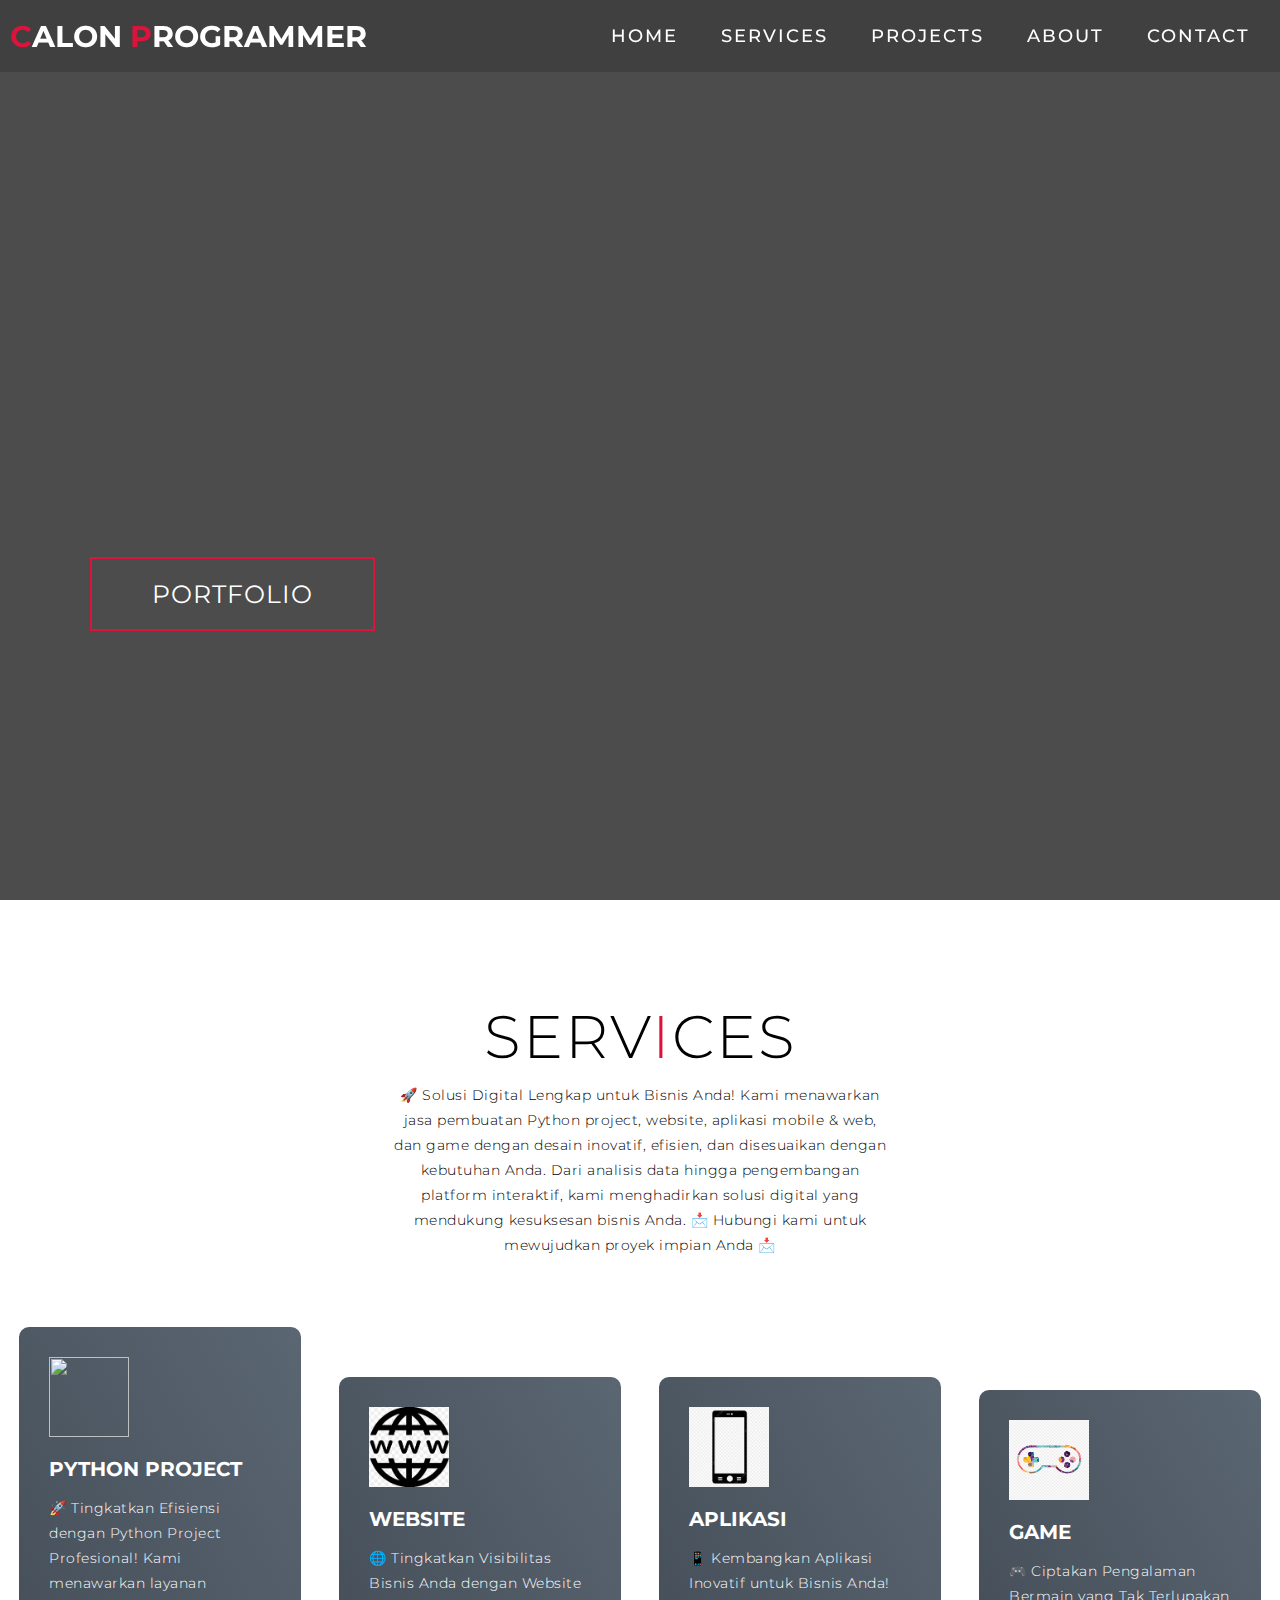
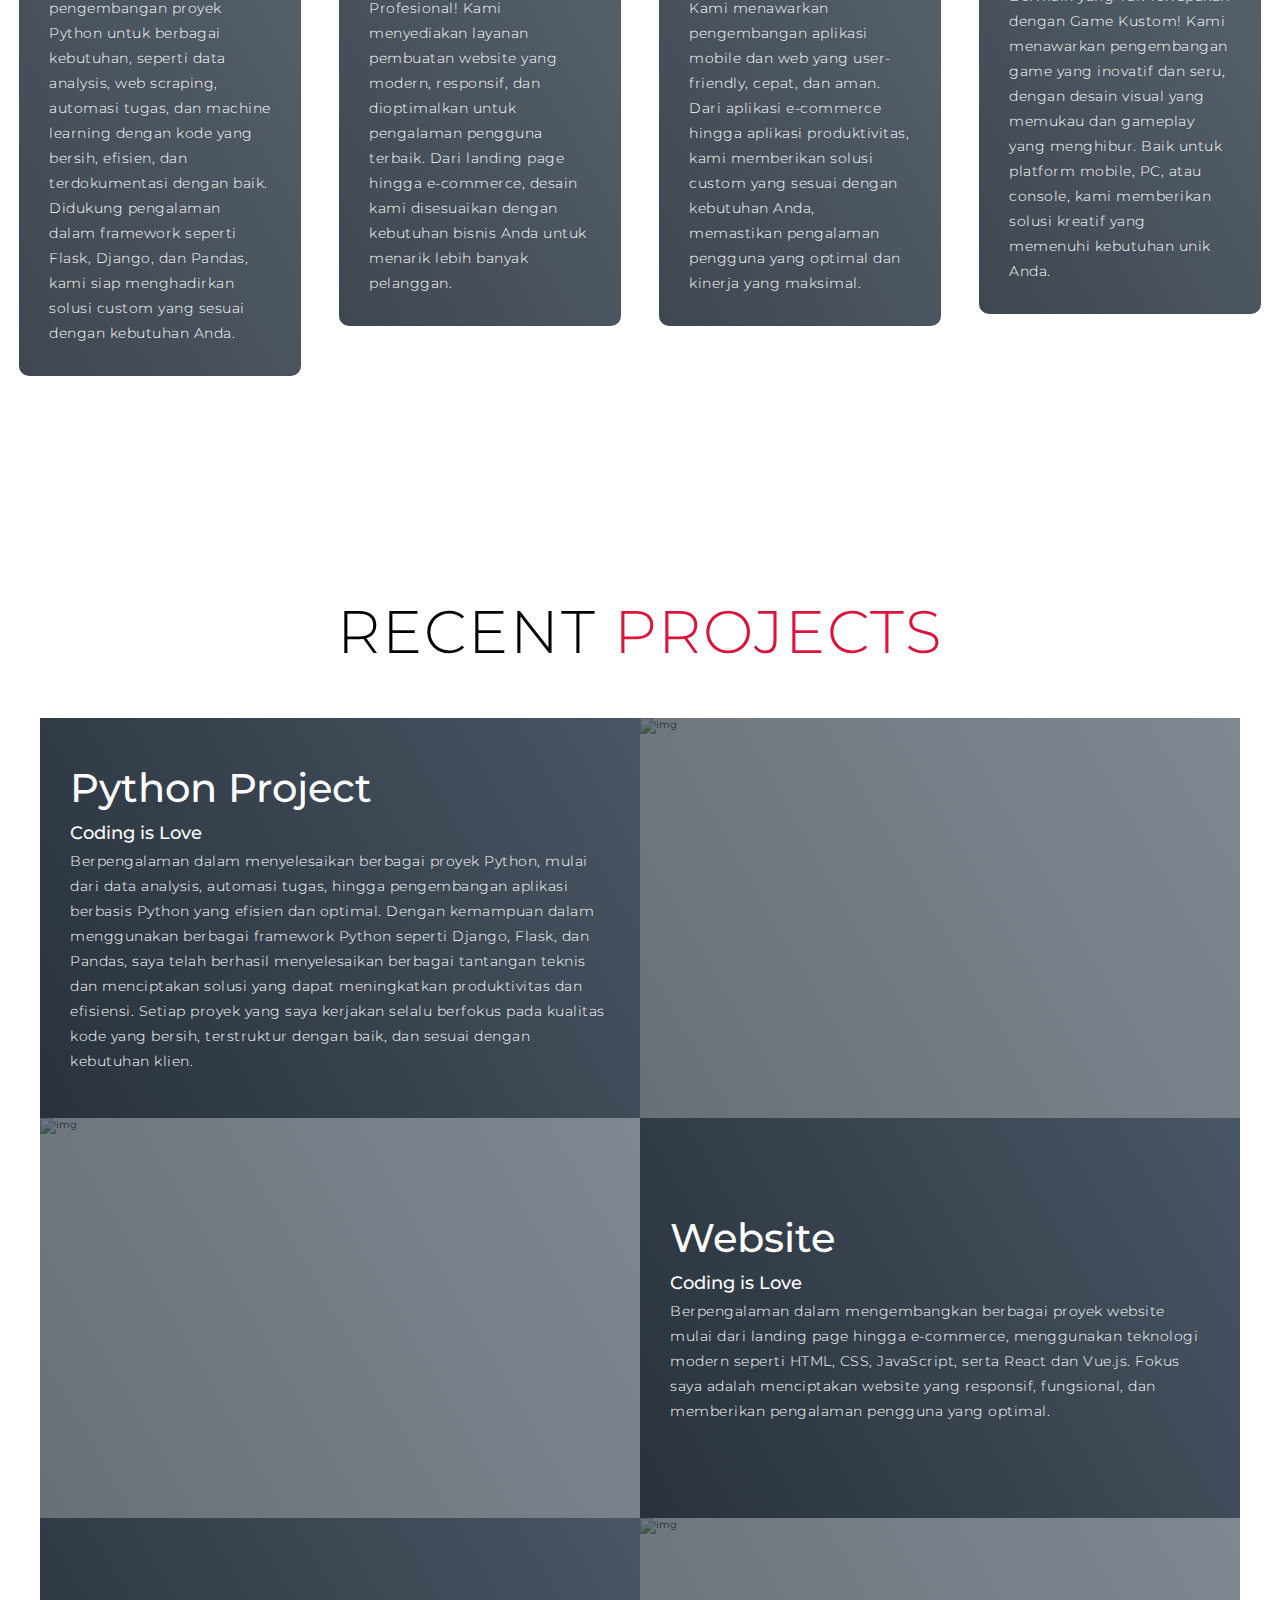
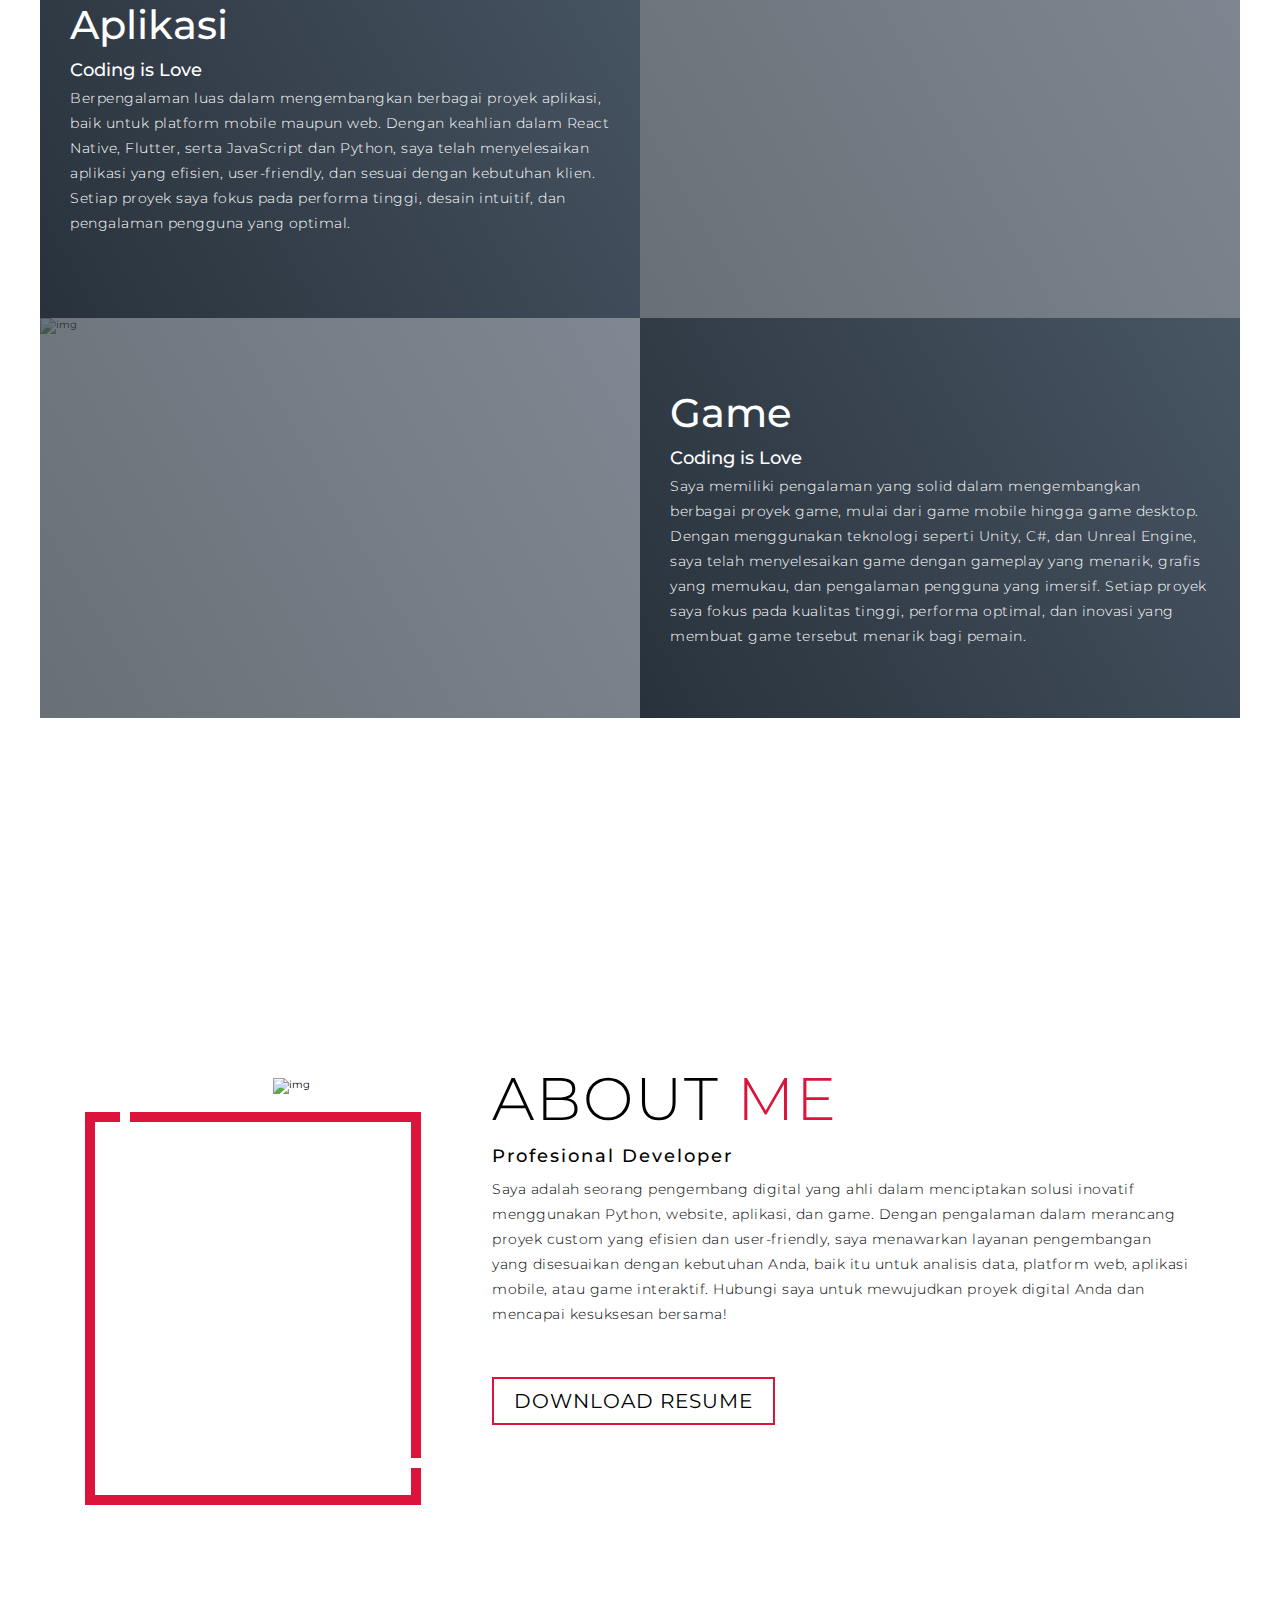
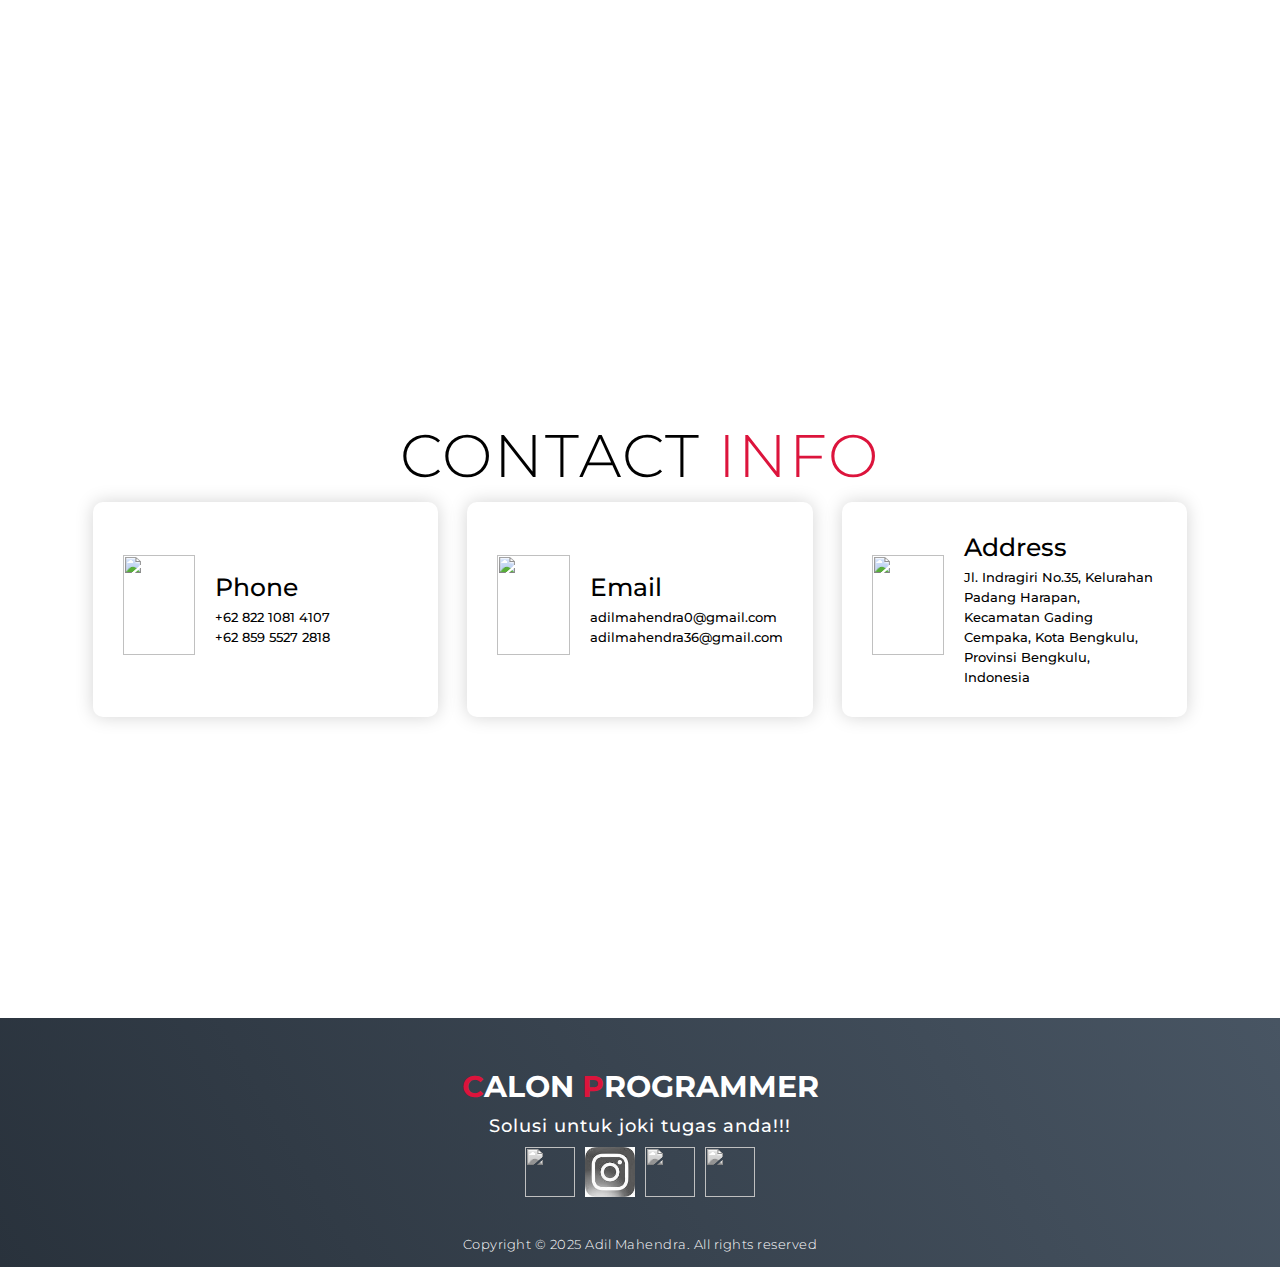
==== index.html @ a86d70c8 "Add files via upload" ====
<!DOCTYPE html>
<html lang="en">

<head>
  <meta charset="UTF-8">
  <meta name="viewport" content="width=device-width, initial-scale=1.0">
  <link rel="stylesheet" href="style.css">
  <title>Portfolio | Adil Mahendra</title>
</head>

<body>
  <!-- Header -->
  <section id="header">
    <div class="header container">
      <div class="nav-bar">
        <div class="brand">
          <a href="#hero">
            <h1><span>C</span>alon <span>P</span>rogrammer</h1>
          </a>
        </div>
        <div class="nav-list">
          <div class="hamburger">
            <div class="bar"></div>
          </div>
          <ul>
            <li><a href="#hero" data-after="Home">Home</a></li>
            <li><a href="#services" data-after="Service">Services</a></li>
            <li><a href="#projects" data-after="Projects">Projects</a></li>
            <li><a href="#about" data-after="About">About</a></li>
            <li><a href="#contact" data-after="Contact">Contact</a></li>
          </ul>
        </div>
      </div>
    </div>
  </section>
  <!-- End Header -->


  <!-- Hero Section  -->
  <section id="hero">
    <div class="hero container">
      <div>
        <h1>Hello, <span></span></h1>
        <h1>My Name is <span></span></h1>
        <h1>Adil Mahendra <span></span></h1>
        <a href="#projects" type="button" class="cta">Portfolio</a>
      </div>
    </div>
  </section>
  <!-- End Hero Section  -->

  <!-- Service Section -->
  <section id="services">
    <div class="services container">
      <div class="service-top">
        <h1 class="section-title">Serv<span>i</span>ces</h1>
        <p>🚀 Solusi Digital Lengkap untuk Bisnis Anda! 
          Kami menawarkan jasa pembuatan Python project, website, aplikasi mobile & web, dan game dengan desain inovatif, efisien, dan disesuaikan dengan kebutuhan Anda. 
          Dari analisis data hingga pengembangan platform interaktif, kami menghadirkan solusi digital yang mendukung kesuksesan bisnis Anda. 
          📩 Hubungi kami untuk mewujudkan proyek impian Anda 📩</p>
      </div>
      <div class="service-bottom">
        <div class="service-item">
          <div class="icon"><img src="https://upload.wikimedia.org/wikipedia/commons/thumb/c/c3/Python-logo-notext.svg/121px-Python-logo-notext.svg.png" /></div>
          <h2>Python Project</h2>
          <p>🚀 Tingkatkan Efisiensi dengan Python Project Profesional! 
            Kami menawarkan layanan pengembangan proyek Python untuk berbagai kebutuhan, 
            seperti data analysis, web scraping, automasi tugas, dan machine learning dengan kode yang bersih, efisien, dan terdokumentasi dengan baik.
            Didukung pengalaman dalam framework seperti Flask, Django, dan Pandas, 
            kami siap menghadirkan solusi custom yang sesuai dengan kebutuhan Anda.</p>
        </div>
        <div class="service-item">
          <div class="icon"><img src="[data-uri]" /></div>
          <h2>Website</h2>
          <p>🌐 Tingkatkan Visibilitas Bisnis Anda dengan Website Profesional! 
            Kami menyediakan layanan pembuatan website yang modern, responsif, dan dioptimalkan untuk pengalaman pengguna terbaik. 
            Dari landing page hingga e-commerce, 
            desain kami disesuaikan dengan kebutuhan bisnis Anda untuk menarik lebih banyak pelanggan.</p>
        </div>
        <div class="service-item">
          <div class="icon"><img src="[data-uri]" /></div>
          <h2>Aplikasi</h2>
          <p>📱 Kembangkan Aplikasi Inovatif untuk Bisnis Anda! Kami menawarkan pengembangan aplikasi mobile dan web yang user-friendly, cepat, dan aman. 
            Dari aplikasi e-commerce hingga aplikasi produktivitas, kami memberikan solusi custom yang sesuai dengan kebutuhan Anda, 
            memastikan pengalaman pengguna yang optimal dan kinerja yang maksimal.</p>
        </div>
        <div class="service-item">
          <div class="icon"><img src="[data-uri]" /></div>
          <h2>Game</h2>
          <p>🎮 Ciptakan Pengalaman Bermain yang Tak Terlupakan dengan Game Kustom! 
            Kami menawarkan pengembangan game yang inovatif dan seru, dengan desain visual yang memukau dan gameplay yang menghibur. 
            Baik untuk platform mobile, PC, atau console, kami memberikan solusi kreatif yang memenuhi kebutuhan unik Anda.</p>
        </div>
      </div>
    </div>
  </section>
  <!-- End Service Section -->

  <!-- Projects Section -->
  <section id="projects">
    <div class="projects container">
      <div class="projects-header">
        <h1 class="section-title">Recent <span>Projects</span></h1>
      </div>
      <div class="all-projects">
        <div class="project-item">
          <div class="project-info">
            <h1>Python Project</h1>
            <h2>Coding is Love</h2>
            <p>Berpengalaman dalam menyelesaikan berbagai proyek Python, mulai dari data analysis, automasi tugas, hingga pengembangan aplikasi berbasis Python yang efisien dan optimal. 
              Dengan kemampuan dalam menggunakan berbagai framework Python seperti Django, Flask, dan Pandas, 
              saya telah berhasil menyelesaikan berbagai tantangan teknis dan menciptakan solusi yang dapat meningkatkan produktivitas dan efisiensi. 
              Setiap proyek yang saya kerjakan selalu berfokus pada kualitas kode yang bersih, terstruktur dengan baik, dan sesuai dengan kebutuhan klien.</p>
          </div>
          <div class="project-img">
            <img src="./img/pyproject.png" alt="img">
          </div>
        </div>
        <div class="project-item">
          <div class="project-info">
            <h1>Website</h1>
            <h2>Coding is Love</h2>
            <p>Berpengalaman dalam mengembangkan berbagai proyek website mulai dari landing page hingga e-commerce, menggunakan teknologi modern seperti HTML, CSS, JavaScript, serta React dan Vue.js. 
              Fokus saya adalah menciptakan website yang responsif, fungsional, dan memberikan pengalaman pengguna yang optimal.</p>
          </div>
          <div class="project-img">
            <img src="./img/wbproject.jpeg" alt="img">
          </div>
        </div>
        <div class="project-item">
          <div class="project-info">
            <h1>Aplikasi</h1>
            <h2>Coding is Love</h2>
            <p>Berpengalaman luas dalam mengembangkan berbagai proyek aplikasi, baik untuk platform mobile maupun web. 
              Dengan keahlian dalam React Native, Flutter, serta JavaScript dan Python, saya telah menyelesaikan aplikasi yang efisien, user-friendly, dan sesuai dengan kebutuhan klien. 
              Setiap proyek saya fokus pada performa tinggi, desain intuitif, dan pengalaman pengguna yang optimal.</p>
          </div>
          <div class="project-img">
            <img src="./img/approject.jpeg" alt="img">
          </div>
        </div>
        <div class="project-item">
          <div class="project-info">
            <h1>Game</h1>
            <h2>Coding is Love</h2>
            <p>Saya memiliki pengalaman yang solid dalam mengembangkan berbagai proyek game, mulai dari game mobile hingga game desktop. 
              Dengan menggunakan teknologi seperti Unity, C#, dan Unreal Engine, saya telah menyelesaikan game dengan gameplay yang menarik, grafis yang memukau, dan pengalaman pengguna yang imersif. 
              Setiap proyek saya fokus pada kualitas tinggi, performa optimal, dan inovasi yang membuat game tersebut menarik bagi pemain.</p>
          </div>
          <div class="project-img">
            <img src="./img/gmproject.jpeg" alt="img">
          </div>
        </div>
      </div>
    </div>
  </section>
  <!-- End Projects Section -->

  <!-- About Section -->
  <section id="about">
    <div class="about container">
      <div class="col-left">
        <div class="about-img">
          <img src="./img/img-3.jpeg" alt="img">
        </div>
      </div>
      <div class="col-right">
        <h1 class="section-title">About <span>me</span></h1>
        <h2>Profesional Developer</h2>
        <p>Saya adalah seorang pengembang digital yang ahli dalam menciptakan solusi inovatif menggunakan Python, website, aplikasi, dan game. 
          Dengan pengalaman dalam merancang proyek custom yang efisien dan user-friendly, 
          saya menawarkan layanan pengembangan yang disesuaikan dengan kebutuhan Anda, baik itu untuk analisis data, platform web, aplikasi mobile, atau game interaktif. 
          Hubungi saya untuk mewujudkan proyek digital Anda dan mencapai kesuksesan bersama!</p>
        <a href="#" class="cta">Download Resume</a>
      </div>
    </div>
  </section>
  <!-- End About Section -->

  <!-- Contact Section -->
  <section id="contact">
    <div class="contact container">
      <div>
        <h1 class="section-title">Contact <span>info</span></h1>
      </div>
      <div class="contact-items">
        <div class="contact-item">
          <div class="icon"><img src="https://img.icons8.com/bubbles/100/000000/phone.png" /></div>
          <div class="contact-info">
            <h1>Phone</h1>
            <h2>+62 822 1081 4107</h2>
            <h2>+62 859 5527 2818</h2>
          </div>
        </div>
        <div class="contact-item">
          <div class="icon"><img src="https://img.icons8.com/bubbles/100/000000/new-post.png" /></div>
          <div class="contact-info">
            <h1>Email</h1>
            <h2>adilmahendra0@gmail.com</h2>
            <h2>adilmahendra36@gmail.com</h2>
          </div>
        </div>
        <div class="contact-item">
          <div class="icon"><img src="https://img.icons8.com/bubbles/100/000000/map-marker.png" /></div>
          <div class="contact-info">
            <h1>Address</h1>
            <h2>Jl. Indragiri No.35, Kelurahan Padang Harapan, Kecamatan Gading Cempaka, Kota Bengkulu, Provinsi Bengkulu, Indonesia</h2>
          </div>
        </div>
      </div>
    </div>
  </section>
  <!-- End Contact Section -->

  <!-- Footer -->
  <section id="footer">
    <div class="footer container">
      <div class="brand">
        <h1><span>C</span>alon <span>P</span>rogrammer</h1>
      </div>
      <h2>Solusi untuk joki tugas anda!!!</h2>
      <div class="social-icon">
        <div class="social-item">
          <a href="#"><img src="https://upload.wikimedia.org/wikipedia/commons/thumb/5/51/Facebook_f_logo_%282019%29.svg/600px-Facebook_f_logo_%282019%29.svg.png" /></a>
        </div>
        <div class="social-item">
          <a href="#"><img src="[data-uri]" /></a>
        </div>
        <div class="social-item">
          <a href="#"><img src="https://upload.wikimedia.org/wikipedia/commons/9/95/Twitter_new_X_logo.png" /></a>
        </div>
        <div class="social-item">
          <a href="#"><img src="https://upload.wikimedia.org/wikipedia/commons/thumb/7/7e/Gmail_icon_%282020%29.svg/512px-Gmail_icon_%282020%29.svg.png" /></a>
        </div>
      </div>
      <p>Copyright © 2025 Adil Mahendra. All rights reserved</p>
    </div>
  </section>
  <!-- End Footer -->
  <script src="./app.js"></script>
</body>

</html>
---- style.css ----
@import 'https://fonts.googleapis.com/css?family=Montserrat:300, 400, 700&display=swap';
* {
	padding: 0;
	margin: 0;
	box-sizing: border-box;
}
html {
	font-size: 10px;
	font-family: 'Montserrat', sans-serif;
	scroll-behavior: smooth;
}
a {
	text-decoration: none;
}
.container {
	min-height: 100vh;
	width: 100%;
	display: flex;
	align-items: center;
	justify-content: center;
}
img {
	height: 100%;
	width: 100%;
	object-fit: cover;
}
p {
	color: black;
	font-size: 1.4rem;
	margin-top: 5px;
	line-height: 2.5rem;
	font-weight: 300;
	letter-spacing: 0.05rem;
}
.section-title {
	font-size: 4rem;
	font-weight: 300;
	color: black;
	margin-bottom: 10px;
	text-transform: uppercase;
	letter-spacing: 0.2rem;
	text-align: center;
}
.section-title span {
	color: crimson;
}

.cta {
	display: inline-block;
	padding: 10px 30px;
	color: white;
	background-color: transparent;
	border: 2px solid crimson;
	font-size: 2rem;
	text-transform: uppercase;
	letter-spacing: 0.1rem;
	margin-top: 30px;
	transition: 0.3s ease;
	transition-property: background-color, color;
}
.cta:hover {
	color: white;
	background-color: crimson;
}
.brand h1 {
	font-size: 3rem;
	text-transform: uppercase;
	color: white;
}
.brand h1 span {
	color: crimson;
}

/* Header section */
#header {
	position: fixed;
	z-index: 1000;
	left: 0;
	top: 0;
	width: 100vw;
	height: auto;
}
#header .header {
	min-height: 8vh;
	background-color: rgba(31, 30, 30, 0.24);
	transition: 0.3s ease background-color;
}
#header .nav-bar {
	display: flex;
	align-items: center;
	justify-content: space-between;
	width: 100%;
	height: 100%;
	max-width: 1300px;
	padding: 0 10px;
}
#header .nav-list ul {
	list-style: none;
	position: absolute;
	background-color: rgb(31, 30, 30);
	width: 100vw;
	height: 100vh;
	left: 100%;
	top: 0;
	display: flex;
	flex-direction: column;
	justify-content: center;
	align-items: center;
	z-index: 1;
	overflow-x: hidden;
	transition: 0.5s ease left;
}
#header .nav-list ul.active {
	left: 0%;
}
#header .nav-list ul a {
	font-size: 2.5rem;
	font-weight: 500;
	letter-spacing: 0.2rem;
	text-decoration: none;
	color: white;
	text-transform: uppercase;
	padding: 20px;
	display: block;
}
#header .nav-list ul a::after {
	content: attr(data-after);
	position: absolute;
	top: 50%;
	left: 50%;
	transform: translate(-50%, -50%) scale(0);
	color: rgba(240, 248, 255, 0.021);
	font-size: 13rem;
	letter-spacing: 50px;
	z-index: -1;
	transition: 0.3s ease letter-spacing;
}
#header .nav-list ul li:hover a::after {
	transform: translate(-50%, -50%) scale(1);
	letter-spacing: initial;
}
#header .nav-list ul li:hover a {
	color: crimson;
}
#header .hamburger {
	height: 60px;
	width: 60px;
	display: inline-block;
	border: 3px solid white;
	border-radius: 50%;
	position: relative;
	display: flex;
	align-items: center;
	justify-content: center;
	z-index: 100;
	cursor: pointer;
	transform: scale(0.8);
	margin-right: 20px;
}
#header .hamburger:after {
	position: absolute;
	content: '';
	height: 100%;
	width: 100%;
	border-radius: 50%;
	border: 3px solid white;
	animation: hamburger_puls 1s ease infinite;
}
#header .hamburger .bar {
	height: 2px;
	width: 30px;
	position: relative;
	background-color: white;
	z-index: -1;
}
#header .hamburger .bar::after,
#header .hamburger .bar::before {
	content: '';
	position: absolute;
	height: 100%;
	width: 100%;
	left: 0;
	background-color: white;
	transition: 0.3s ease;
	transition-property: top, bottom;
}
#header .hamburger .bar::after {
	top: 8px;
}
#header .hamburger .bar::before {
	bottom: 8px;
}
#header .hamburger.active .bar::before {
	bottom: 0;
}
#header .hamburger.active .bar::after {
	top: 0;
}
/* End Header section */

/* Hero Section */
#hero {
	background-image: url(./img/hero-bg1.jpeg);
	background-size: cover;
	background-position: top center;
	position: relative;
	z-index: 1;
}
#hero::after {
	content: '';
	position: absolute;
	left: 0;
	top: 0;
	height: 100%;
	width: 100%;
	background-color: black;
	opacity: 0.7;
	z-index: -1;
}
#hero .hero {
	max-width: 1200px;
	margin: 0 auto;
	padding: 0 50px;
	justify-content: flex-start;
}
#hero h1 {
	display: block;
	width: fit-content;
	font-size: 4rem;
	position: relative;
	color: transparent;
	animation: text_reveal 0.5s ease forwards;
	animation-delay: 1s;
}
#hero h1:nth-child(1) {
	animation-delay: 1s;
}
#hero h1:nth-child(2) {
	animation-delay: 2s;
}
#hero h1:nth-child(3) {
	animation: text_reveal_name 0.5s ease forwards;
	animation-delay: 3s;
}
#hero h1 span {
	position: absolute;
	top: 0;
	left: 0;
	height: 100%;
	width: 0;
	background-color: crimson;
	animation: text_reveal_box 1s ease;
	animation-delay: 0.5s;
}
#hero h1:nth-child(1) span {
	animation-delay: 0.5s;
}
#hero h1:nth-child(2) span {
	animation-delay: 1.5s;
}
#hero h1:nth-child(3) span {
	animation-delay: 2.5s;
}

/* End Hero Section */

/* Services Section */
#services .services {
	flex-direction: column;
	text-align: center;
	max-width: 1500px;
	margin: 0 auto;
	padding: 100px 0;
}
#services .service-top {
	max-width: 500px;
	margin: 0 auto;
}
#services .service-bottom {
	display: flex;
	align-items: center;
	justify-content: center;
	flex-wrap: wrap;
	margin-top: 50px;
}
#services .service-item {
	flex-basis: 80%;
	display: flex;
	align-items: flex-start;
	justify-content: center;
	flex-direction: column;
	padding: 30px;
	border-radius: 10px;
	background-image: url(./img/img-1.png);
	background-size: cover;
	margin: 10px 5%;
	position: relative;
	z-index: 1;
	overflow: hidden;
}
#services .service-item::after {
	content: '';
	position: absolute;
	left: 0;
	top: 0;
	height: 100%;
	width: 100%;
	background-image: linear-gradient(60deg, #29323c 0%, #485563 100%);
	opacity: 0.9;
	z-index: -1;
}
#services .service-bottom .icon {
	height: 80px;
	width: 80px;
	margin-bottom: 20px;
}
#services .service-item h2 {
	font-size: 2rem;
	color: white;
	margin-bottom: 10px;
	text-transform: uppercase;
}
#services .service-item p {
	color: white;
	text-align: left;
}
/* End Services Section */

/* Projects section */
#projects .projects {
	flex-direction: column;
	max-width: 1200px;
	margin: 0 auto;
	padding: 100px 0;
}
#projects .projects-header h1 {
	margin-bottom: 50px;
}
#projects .all-projects {
	display: flex;
	align-items: center;
	justify-content: center;
	flex-direction: column;
}
#projects .project-item {
	display: flex;
	align-items: center;
	justify-content: center;
	flex-direction: column;
	width: 80%;
	margin: 20px auto;
	overflow: hidden;
	border-radius: 10px;
}
#projects .project-info {
	padding: 30px;
	flex-basis: 50%;
	height: 100%;
	display: flex;
	align-items: flex-start;
	justify-content: center;
	flex-direction: column;
	background-image: linear-gradient(60deg, #29323c 0%, #485563 100%);
	color: white;
}
#projects .project-info h1 {
	font-size: 4rem;
	font-weight: 500;
}
#projects .project-info h2 {
	font-size: 1.8rem;
	font-weight: 500;
	margin-top: 10px;
}
#projects .project-info p {
	color: white;
}
#projects .project-img {
	flex-basis: 50%;
	height: 300px;
	overflow: hidden;
	position: relative;
}
#projects .project-img:after {
	content: '';
	position: absolute;
	left: 0;
	top: 0;
	height: 100%;
	width: 100%;
	background-image: linear-gradient(60deg, #29323c 0%, #485563 100%);
	opacity: 0.7;
}
#projects .project-img img {
	transition: 0.3s ease transform;
}
#projects .project-item:hover .project-img img {
	transform: scale(1.1);
}
/* End Projects section */

/* About Section */
#about .about {
	flex-direction: column-reverse;
	text-align: center;
	max-width: 1200px;
	margin: 0 auto;
	padding: 100px 20px;
}
#about .col-left {
	width: 250px;
	height: 360px;
}
#about .col-right {
	width: 100%;
}
#about .col-right h2 {
	font-size: 1.8rem;
	font-weight: 500;
	letter-spacing: 0.2rem;
	margin-bottom: 10px;
}
#about .col-right p {
	margin-bottom: 20px;
}
#about .col-right .cta {
	color: black;
	margin-bottom: 50px;
	padding: 10px 20px;
	font-size: 2rem;
}
#about .col-left .about-img {
	height: 100%;
	width: 100%;
	position: relative;
	border: 10px solid white;
}
#about .col-left .about-img::after {
	content: '';
	position: absolute;
	left: -33px;
	top: 19px;
	height: 98%;
	width: 98%;
	border: 7px solid crimson;
	z-index: -1;
}
/* End About Section */

/* contact Section */
#contact .contact {
	flex-direction: column;
	max-width: 1200px;
	margin: 0 auto;
	width: 90%;
}
#contact .contact-items {
	/* max-width: 400px; */
	width: 100%;
}
#contact .contact-item {
	width: 80%;
	padding: 20px;
	text-align: center;
	border-radius: 10px;
	padding: 30px;
	margin: 30px;
	display: flex;
	justify-content: center;
	align-items: center;
	flex-direction: column;
	box-shadow: 0px 0px 18px 0 #0000002c;
	transition: 0.3s ease box-shadow;
}
#contact .contact-item:hover {
	box-shadow: 0px 0px 5px 0 #0000002c;
}
#contact .icon {
	width: 70px;
	margin: 0 auto;
	margin-bottom: 10px;
}
#contact .contact-info h1 {
	font-size: 2.5rem;
	font-weight: 500;
	margin-bottom: 5px;
}
#contact .contact-info h2 {
	font-size: 1.3rem;
	line-height: 2rem;
	font-weight: 500;
}
/*End contact Section */

/* Footer */
#footer {
	background-image: linear-gradient(60deg, #29323c 0%, #485563 100%);
}
#footer .footer {
	min-height: 200px;
	flex-direction: column;
	padding-top: 50px;
	padding-bottom: 10px;
}
#footer h2 {
	color: white;
	font-weight: 500;
	font-size: 1.8rem;
	letter-spacing: 0.1rem;
	margin-top: 10px;
	margin-bottom: 10px;
}
#footer .social-icon {
	display: flex;
	margin-bottom: 30px;
}
#footer .social-item {
	height: 50px;
	width: 50px;
	margin: 0 5px;
}
#footer .social-item img {
	filter: grayscale(1);
	transition: 0.3s ease filter;
}
#footer .social-item:hover img {
	filter: grayscale(0);
}
#footer p {
	color: white;
	font-size: 1.3rem;
}
/* End Footer */

/* Keyframes */
@keyframes hamburger_puls {
	0% {
		opacity: 1;
		transform: scale(1);
	}
	100% {
		opacity: 0;
		transform: scale(1.4);
	}
}
@keyframes text_reveal_box {
	50% {
		width: 100%;
		left: 0;
	}
	100% {
		width: 0;
		left: 100%;
	}
}
@keyframes text_reveal {
	100% {
		color: white;
	}
}
@keyframes text_reveal_name {
	100% {
		color: crimson;
		font-weight: 500;
	}
}
/* End Keyframes */

/* Media Query For Tablet */
@media only screen and (min-width: 768px) {
	.cta {
		font-size: 2.5rem;
		padding: 20px 60px;
	}
	h1.section-title {
		font-size: 6rem;
	}

	/* Hero */
	#hero h1 {
		font-size: 7rem;
	}
	/* End Hero */

	/* Services Section */
	#services .service-bottom .service-item {
		flex-basis: 45%;
		margin: 2.5%;
	}
	/* End Services Section */

	/* Project */
	#projects .project-item {
		flex-direction: row;
	}
	#projects .project-item:nth-child(even) {
		flex-direction: row-reverse;
	}
	#projects .project-item {
		height: 400px;
		margin: 0;
		width: 100%;
		border-radius: 0;
	}
	#projects .all-projects .project-info {
		height: 100%;
	}
	#projects .all-projects .project-img {
		height: 100%;
	}
	/* End Project */

	/* About */
	#about .about {
		flex-direction: row;
	}
	#about .col-left {
		width: 600px;
		height: 400px;
		padding-left: 60px;
	}
	#about .about .col-left .about-img::after {
		left: -45px;
		top: 34px;
		height: 98%;
		width: 98%;
		border: 10px solid crimson;
	}
	#about .col-right {
		text-align: left;
		padding: 30px;
	}
	#about .col-right h1 {
		text-align: left;
	}
	/* End About */

	/* contact  */
	#contact .contact {
		flex-direction: column;
		padding: 100px 0;
		align-items: center;
		justify-content: center;
		min-width: 20vh;
	}
	#contact .contact-items {
		width: 100%;
		display: flex;
		flex-direction: row;
		justify-content: space-evenly;
		margin: 0;
	}
	#contact .contact-item {
		width: 30%;
		margin: 0;
		flex-direction: row;
	}
	#contact .contact-item .icon {
		height: 100px;
		width: 100px;
	}
	#contact .contact-item .icon img {
		object-fit: contain;
	}
	#contact .contact-item .contact-info {
		width: 100%;
		text-align: left;
		padding-left: 20px;
	}
	/* End contact  */
}
/* End Media Query For Tablet */

/* Media Query For Desktop */
@media only screen and (min-width: 1200px) {
	/* header */
	#header .hamburger {
		display: none;
	}
	#header .nav-list ul {
		position: initial;
		display: block;
		height: auto;
		width: fit-content;
		background-color: transparent;
	}
	#header .nav-list ul li {
		display: inline-block;
	}
	#header .nav-list ul li a {
		font-size: 1.8rem;
	}
	#header .nav-list ul a:after {
		display: none;
	}
	/* End header */

	#services .service-bottom .service-item {
		flex-basis: 22%;
		margin: 1.5%;
	}
}
/* End  Media Query For Desktop */
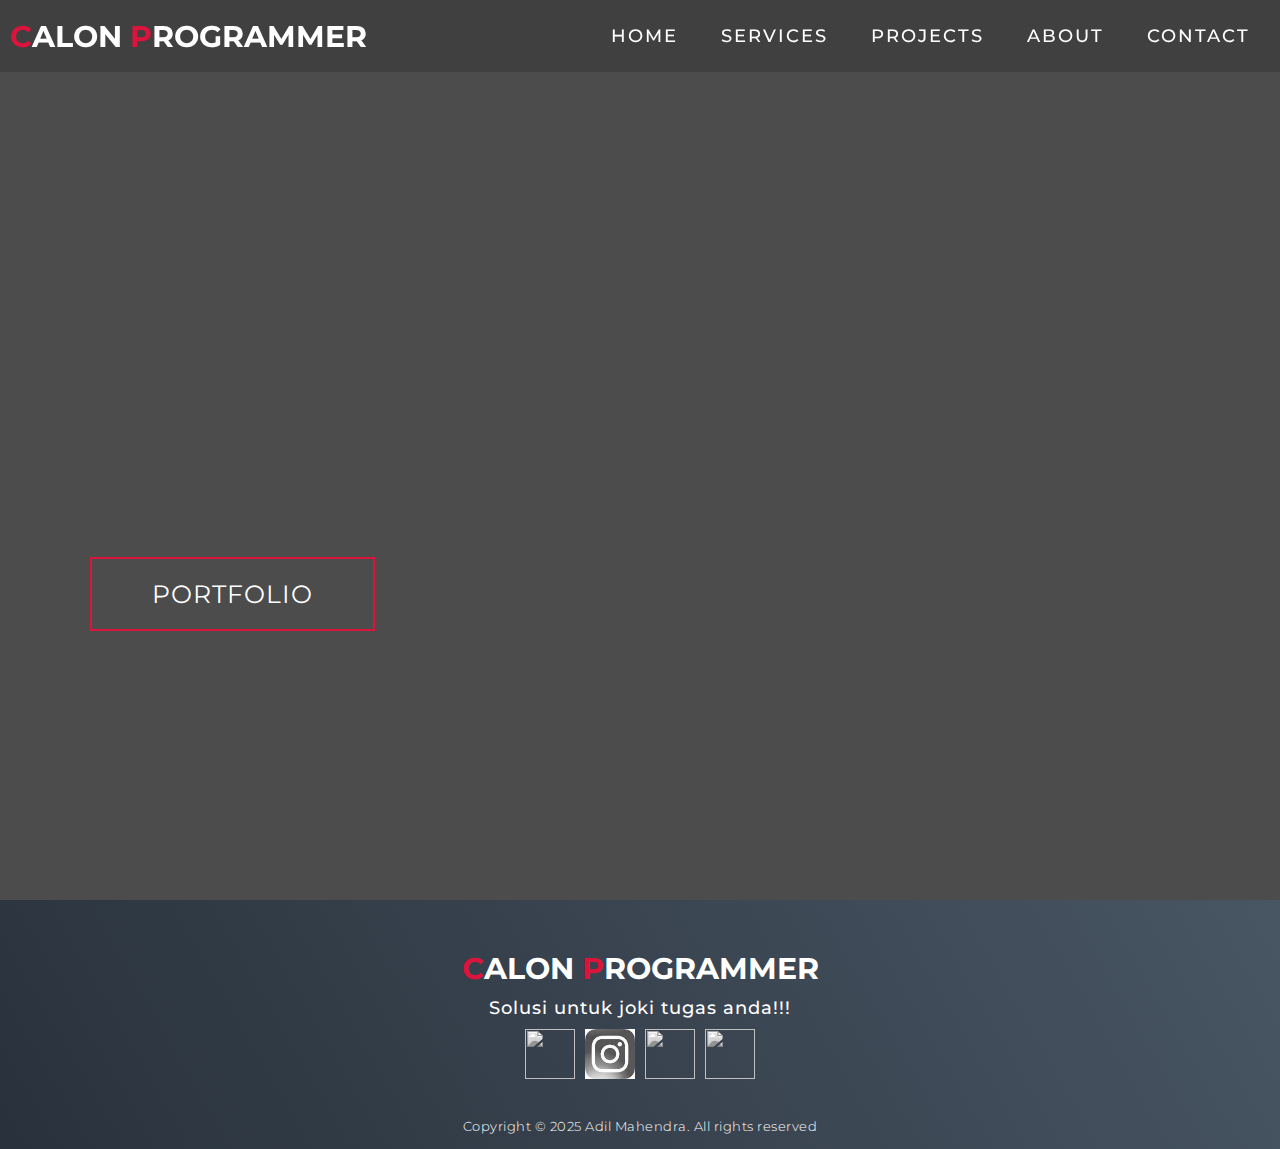
==== commit 305991db: "Add files via upload" ====
--- a/index.html
+++ b/index.html
@@ -5,7 +5,7 @@
   <meta charset="UTF-8">
   <meta name="viewport" content="width=device-width, initial-scale=1.0">
   <link rel="stylesheet" href="style.css">
-  <title>Portfolio | Adil Mahendra</title>
+  <title>Portfolio | Adil Mahendra | Home </title>
 </head>
 
 <body>
@@ -23,11 +23,11 @@
             <div class="bar"></div>
           </div>
           <ul>
-            <li><a href="#hero" data-after="Home">Home</a></li>
-            <li><a href="#services" data-after="Service">Services</a></li>
-            <li><a href="#projects" data-after="Projects">Projects</a></li>
-            <li><a href="#about" data-after="About">About</a></li>
-            <li><a href="#contact" data-after="Contact">Contact</a></li>
+            <li><a href="index.html" data-after="Home">Home</a></li>
+            <li><a href="services.html" data-after="Service">Services</a></li>
+            <li><a href="projects.html" data-after="Projects">Projects</a></li>
+            <li><a href="about.html" data-after="About">About</a></li>
+            <li><a href="contact.html" data-after="Contact">Contact</a></li>
           </ul>
         </div>
       </div>
@@ -49,169 +49,6 @@
   </section>
   <!-- End Hero Section  -->
 
-  <!-- Service Section -->
-  <section id="services">
-    <div class="services container">
-      <div class="service-top">
-        <h1 class="section-title">Serv<span>i</span>ces</h1>
-        <p>🚀 Solusi Digital Lengkap untuk Bisnis Anda! 
-          Kami menawarkan jasa pembuatan Python project, website, aplikasi mobile & web, dan game dengan desain inovatif, efisien, dan disesuaikan dengan kebutuhan Anda. 
-          Dari analisis data hingga pengembangan platform interaktif, kami menghadirkan solusi digital yang mendukung kesuksesan bisnis Anda. 
-          📩 Hubungi kami untuk mewujudkan proyek impian Anda 📩</p>
-      </div>
-      <div class="service-bottom">
-        <div class="service-item">
-          <div class="icon"><img src="https://upload.wikimedia.org/wikipedia/commons/thumb/c/c3/Python-logo-notext.svg/121px-Python-logo-notext.svg.png" /></div>
-          <h2>Python Project</h2>
-          <p>🚀 Tingkatkan Efisiensi dengan Python Project Profesional! 
-            Kami menawarkan layanan pengembangan proyek Python untuk berbagai kebutuhan, 
-            seperti data analysis, web scraping, automasi tugas, dan machine learning dengan kode yang bersih, efisien, dan terdokumentasi dengan baik.
-            Didukung pengalaman dalam framework seperti Flask, Django, dan Pandas, 
-            kami siap menghadirkan solusi custom yang sesuai dengan kebutuhan Anda.</p>
-        </div>
-        <div class="service-item">
-          <div class="icon"><img src="[data-uri]" /></div>
-          <h2>Website</h2>
-          <p>🌐 Tingkatkan Visibilitas Bisnis Anda dengan Website Profesional! 
-            Kami menyediakan layanan pembuatan website yang modern, responsif, dan dioptimalkan untuk pengalaman pengguna terbaik. 
-            Dari landing page hingga e-commerce, 
-            desain kami disesuaikan dengan kebutuhan bisnis Anda untuk menarik lebih banyak pelanggan.</p>
-        </div>
-        <div class="service-item">
-          <div class="icon"><img src="[data-uri]" /></div>
-          <h2>Aplikasi</h2>
-          <p>📱 Kembangkan Aplikasi Inovatif untuk Bisnis Anda! Kami menawarkan pengembangan aplikasi mobile dan web yang user-friendly, cepat, dan aman. 
-            Dari aplikasi e-commerce hingga aplikasi produktivitas, kami memberikan solusi custom yang sesuai dengan kebutuhan Anda, 
-            memastikan pengalaman pengguna yang optimal dan kinerja yang maksimal.</p>
-        </div>
-        <div class="service-item">
-          <div class="icon"><img src="[data-uri]" /></div>
-          <h2>Game</h2>
-          <p>🎮 Ciptakan Pengalaman Bermain yang Tak Terlupakan dengan Game Kustom! 
-            Kami menawarkan pengembangan game yang inovatif dan seru, dengan desain visual yang memukau dan gameplay yang menghibur. 
-            Baik untuk platform mobile, PC, atau console, kami memberikan solusi kreatif yang memenuhi kebutuhan unik Anda.</p>
-        </div>
-      </div>
-    </div>
-  </section>
-  <!-- End Service Section -->
-
-  <!-- Projects Section -->
-  <section id="projects">
-    <div class="projects container">
-      <div class="projects-header">
-        <h1 class="section-title">Recent <span>Projects</span></h1>
-      </div>
-      <div class="all-projects">
-        <div class="project-item">
-          <div class="project-info">
-            <h1>Python Project</h1>
-            <h2>Coding is Love</h2>
-            <p>Berpengalaman dalam menyelesaikan berbagai proyek Python, mulai dari data analysis, automasi tugas, hingga pengembangan aplikasi berbasis Python yang efisien dan optimal. 
-              Dengan kemampuan dalam menggunakan berbagai framework Python seperti Django, Flask, dan Pandas, 
-              saya telah berhasil menyelesaikan berbagai tantangan teknis dan menciptakan solusi yang dapat meningkatkan produktivitas dan efisiensi. 
-              Setiap proyek yang saya kerjakan selalu berfokus pada kualitas kode yang bersih, terstruktur dengan baik, dan sesuai dengan kebutuhan klien.</p>
-          </div>
-          <div class="project-img">
-            <img src="./img/pyproject.png" alt="img">
-          </div>
-        </div>
-        <div class="project-item">
-          <div class="project-info">
-            <h1>Website</h1>
-            <h2>Coding is Love</h2>
-            <p>Berpengalaman dalam mengembangkan berbagai proyek website mulai dari landing page hingga e-commerce, menggunakan teknologi modern seperti HTML, CSS, JavaScript, serta React dan Vue.js. 
-              Fokus saya adalah menciptakan website yang responsif, fungsional, dan memberikan pengalaman pengguna yang optimal.</p>
-          </div>
-          <div class="project-img">
-            <img src="./img/wbproject.jpeg" alt="img">
-          </div>
-        </div>
-        <div class="project-item">
-          <div class="project-info">
-            <h1>Aplikasi</h1>
-            <h2>Coding is Love</h2>
-            <p>Berpengalaman luas dalam mengembangkan berbagai proyek aplikasi, baik untuk platform mobile maupun web. 
-              Dengan keahlian dalam React Native, Flutter, serta JavaScript dan Python, saya telah menyelesaikan aplikasi yang efisien, user-friendly, dan sesuai dengan kebutuhan klien. 
-              Setiap proyek saya fokus pada performa tinggi, desain intuitif, dan pengalaman pengguna yang optimal.</p>
-          </div>
-          <div class="project-img">
-            <img src="./img/approject.jpeg" alt="img">
-          </div>
-        </div>
-        <div class="project-item">
-          <div class="project-info">
-            <h1>Game</h1>
-            <h2>Coding is Love</h2>
-            <p>Saya memiliki pengalaman yang solid dalam mengembangkan berbagai proyek game, mulai dari game mobile hingga game desktop. 
-              Dengan menggunakan teknologi seperti Unity, C#, dan Unreal Engine, saya telah menyelesaikan game dengan gameplay yang menarik, grafis yang memukau, dan pengalaman pengguna yang imersif. 
-              Setiap proyek saya fokus pada kualitas tinggi, performa optimal, dan inovasi yang membuat game tersebut menarik bagi pemain.</p>
-          </div>
-          <div class="project-img">
-            <img src="./img/gmproject.jpeg" alt="img">
-          </div>
-        </div>
-      </div>
-    </div>
-  </section>
-  <!-- End Projects Section -->
-
-  <!-- About Section -->
-  <section id="about">
-    <div class="about container">
-      <div class="col-left">
-        <div class="about-img">
-          <img src="./img/img-3.jpeg" alt="img">
-        </div>
-      </div>
-      <div class="col-right">
-        <h1 class="section-title">About <span>me</span></h1>
-        <h2>Profesional Developer</h2>
-        <p>Saya adalah seorang pengembang digital yang ahli dalam menciptakan solusi inovatif menggunakan Python, website, aplikasi, dan game. 
-          Dengan pengalaman dalam merancang proyek custom yang efisien dan user-friendly, 
-          saya menawarkan layanan pengembangan yang disesuaikan dengan kebutuhan Anda, baik itu untuk analisis data, platform web, aplikasi mobile, atau game interaktif. 
-          Hubungi saya untuk mewujudkan proyek digital Anda dan mencapai kesuksesan bersama!</p>
-        <a href="#" class="cta">Download Resume</a>
-      </div>
-    </div>
-  </section>
-  <!-- End About Section -->
-
-  <!-- Contact Section -->
-  <section id="contact">
-    <div class="contact container">
-      <div>
-        <h1 class="section-title">Contact <span>info</span></h1>
-      </div>
-      <div class="contact-items">
-        <div class="contact-item">
-          <div class="icon"><img src="https://img.icons8.com/bubbles/100/000000/phone.png" /></div>
-          <div class="contact-info">
-            <h1>Phone</h1>
-            <h2>+62 822 1081 4107</h2>
-            <h2>+62 859 5527 2818</h2>
-          </div>
-        </div>
-        <div class="contact-item">
-          <div class="icon"><img src="https://img.icons8.com/bubbles/100/000000/new-post.png" /></div>
-          <div class="contact-info">
-            <h1>Email</h1>
-            <h2>adilmahendra0@gmail.com</h2>
-            <h2>adilmahendra36@gmail.com</h2>
-          </div>
-        </div>
-        <div class="contact-item">
-          <div class="icon"><img src="https://img.icons8.com/bubbles/100/000000/map-marker.png" /></div>
-          <div class="contact-info">
-            <h1>Address</h1>
-            <h2>Jl. Indragiri No.35, Kelurahan Padang Harapan, Kecamatan Gading Cempaka, Kota Bengkulu, Provinsi Bengkulu, Indonesia</h2>
-          </div>
-        </div>
-      </div>
-    </div>
-  </section>
-  <!-- End Contact Section -->
-
   <!-- Footer -->
   <section id="footer">
     <div class="footer container">
@@ -221,16 +58,16 @@
       <h2>Solusi untuk joki tugas anda!!!</h2>
       <div class="social-icon">
         <div class="social-item">
-          <a href="#"><img src="https://upload.wikimedia.org/wikipedia/commons/thumb/5/51/Facebook_f_logo_%282019%29.svg/600px-Facebook_f_logo_%282019%29.svg.png" /></a>
+          <a href="https://www.facebook.com/share/1BWCZs4WGU/"><img src="https://upload.wikimedia.org/wikipedia/commons/thumb/5/51/Facebook_f_logo_%282019%29.svg/600px-Facebook_f_logo_%282019%29.svg.png" /></a>
         </div>
         <div class="social-item">
-          <a href="#"><img src="[data-uri]" /></a>
+          <a href="https://www.instagram.com/dil_ma1507?igsh=ODgxY25ydDBpMW01"><img src="[data-uri]" /></a>
         </div>
         <div class="social-item">
-          <a href="#"><img src="https://upload.wikimedia.org/wikipedia/commons/9/95/Twitter_new_X_logo.png" /></a>
+          <a href="https://x.com/Dilma1507?t=OY3dRM4ztaqbbdtCySJxjA&s=09"><img src="https://upload.wikimedia.org/wikipedia/commons/9/95/Twitter_new_X_logo.png" /></a>
         </div>
         <div class="social-item">
-          <a href="#"><img src="https://upload.wikimedia.org/wikipedia/commons/thumb/7/7e/Gmail_icon_%282020%29.svg/512px-Gmail_icon_%282020%29.svg.png" /></a>
+          <a href="mailto:adilmahendra0@gmail.com"><img src="https://upload.wikimedia.org/wikipedia/commons/thumb/7/7e/Gmail_icon_%282020%29.svg/512px-Gmail_icon_%282020%29.svg.png" /></a>
         </div>
       </div>
       <p>Copyright © 2025 Adil Mahendra. All rights reserved</p>
--- a/style.css
+++ b/style.css
@@ -200,7 +200,7 @@
 
 /* Hero Section */
 #hero {
-	background-image: url(./img/hero-bg1.jpeg);
+	background-image: url(https://github.com/Dilma15/Porfolioadilmahendra/blob/main/hero-bg1.jpeg?raw=true);
 	background-size: cover;
 	background-position: top center;
 	position: relative;
